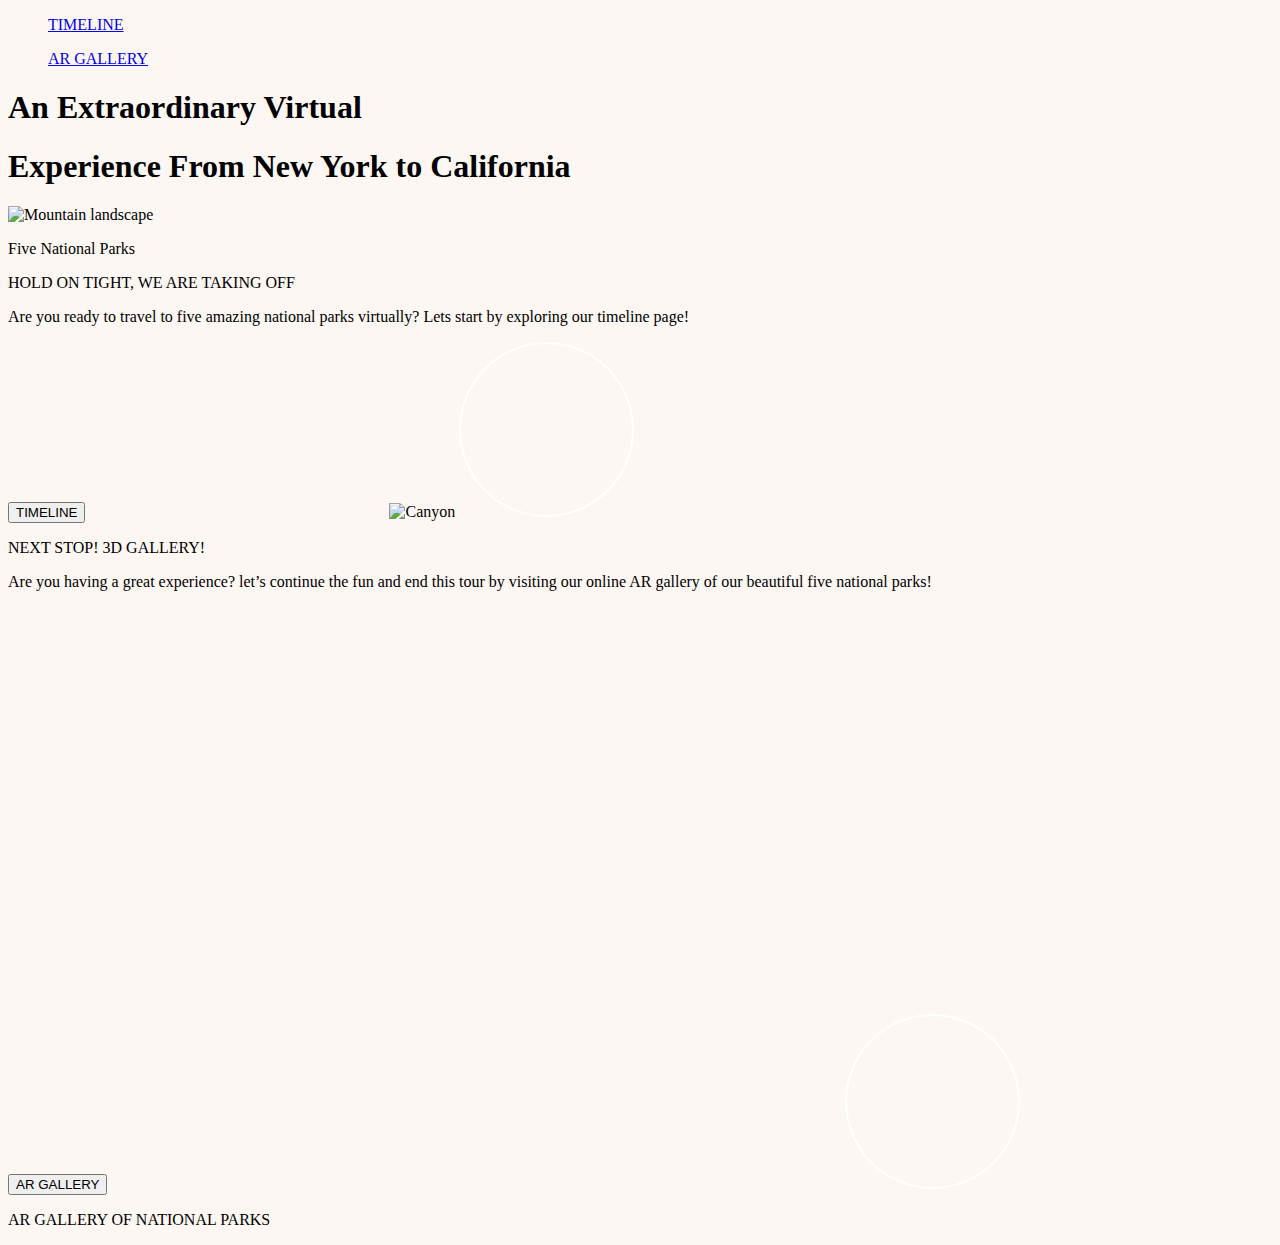
==== index.html @ 02a6b3fc "Add files via upload" ====
<!DOCTYPE html>
<html lang="en" dir="ltr">
  <head>
    <link rel="stylesheet" href="css/main.css">
    <link rel="stylesheet" type="text/css" href="//fonts.googleapis.com/css?family=Cabin" />
    <meta charset="utf-8">
    <title>Home</title>
  </head>
  <body style= "background-color: #fdf7f4">
    <nav class="banner">
      <ul><a href="timeline.html">TIMELINE</a></ul>
      <ul> <a href="ARgallery.html">AR GALLERY</a></ul>
      </nav>
  <h1 id="HeadingL1"class="text">An Extraordinary Virtual</h1>
  <h1 id="HeadingL2" class="text">Experience From New York to California</h1>
  <img id="Yellowstone" src="imgs\Mountain_Home.png" alt="Mountain landscape">

  <p id="fiveParks"class="text">Five National Parks</p>

  <p id="timeline_head"class="text">HOLD ON TIGHT, WE ARE TAKING OFF</p>
  <p id="timeline_des" class="text">Are you ready to travel to five amazing national parks virtually? Lets start by exploring our timeline page!</p>
<button type="button" id="timeline_button" class="text">TIMELINE</button>
<svg id="timeline_rect">
  <rect x="798" y="1980" width="714" height="582"
</svg>

<img id="canyon_home" src="imgs/Grand_Canyon.png" alt="Canyon">

<svg id="timeline_ell" width="175" height="175" viewBox="0 0 175 175" fill="none" xmlns="http://www.w3.org/2000/svg">
<circle cx="87.5" cy="87.5" r="86.5" stroke="white" stroke-width="2"/>
</svg>




  <p id="gallery_head" class="text">NEXT STOP! 3D GALLERY!</p>
  <p id="gallery_des" class="text">Are you having a great experience? let’s continue the fun and end this tour by visiting our online AR gallery of our beautiful five national parks!</p>
  <button type="button" id="gallery_button" class="text">AR GALLERY</button>
  <svg id="gallery_rect" width="714" height="582">
    <rect x="714" y="2732" width="714" height="582"
  </svg>
  <img id="river" src="imgs/river.png" alt="">
  <img id="Rush" src="imgs/MtRush.png" alt="">
  <img id="canyon" src="imgs/canyon.png" alt="">
  <img id="mountain" src="imgs/mountain.png" alt="">

  <!-- <svg id="parks_banner" width="430" height="124" viewBox="0 0 430 124" fill="none" xmlns="http://www.w3.org/2000/svg">
<path d="M0 0H430L403.673 61.5603L430 124H0L22.3776 61.5603L0 0Z" fill="white" fill-opacity="0.9"/>
</svg> -->
<img id="parks_banner" src="imgs/Rectangle.png" alt="">
<svg id="gallery_ell" width="175" height="175" viewBox="0 0 175 175" fill="none" xmlns="http://www.w3.org/2000/svg">
<circle r="86.5" transform="matrix(-1 0 0 1 87.5 87.5)" stroke="white" stroke-width="2"/>
</svg>


<p id="gallery_banner" class="text">AR GALLERY OF NATIONAL PARKS</p>

  </body>
</html>
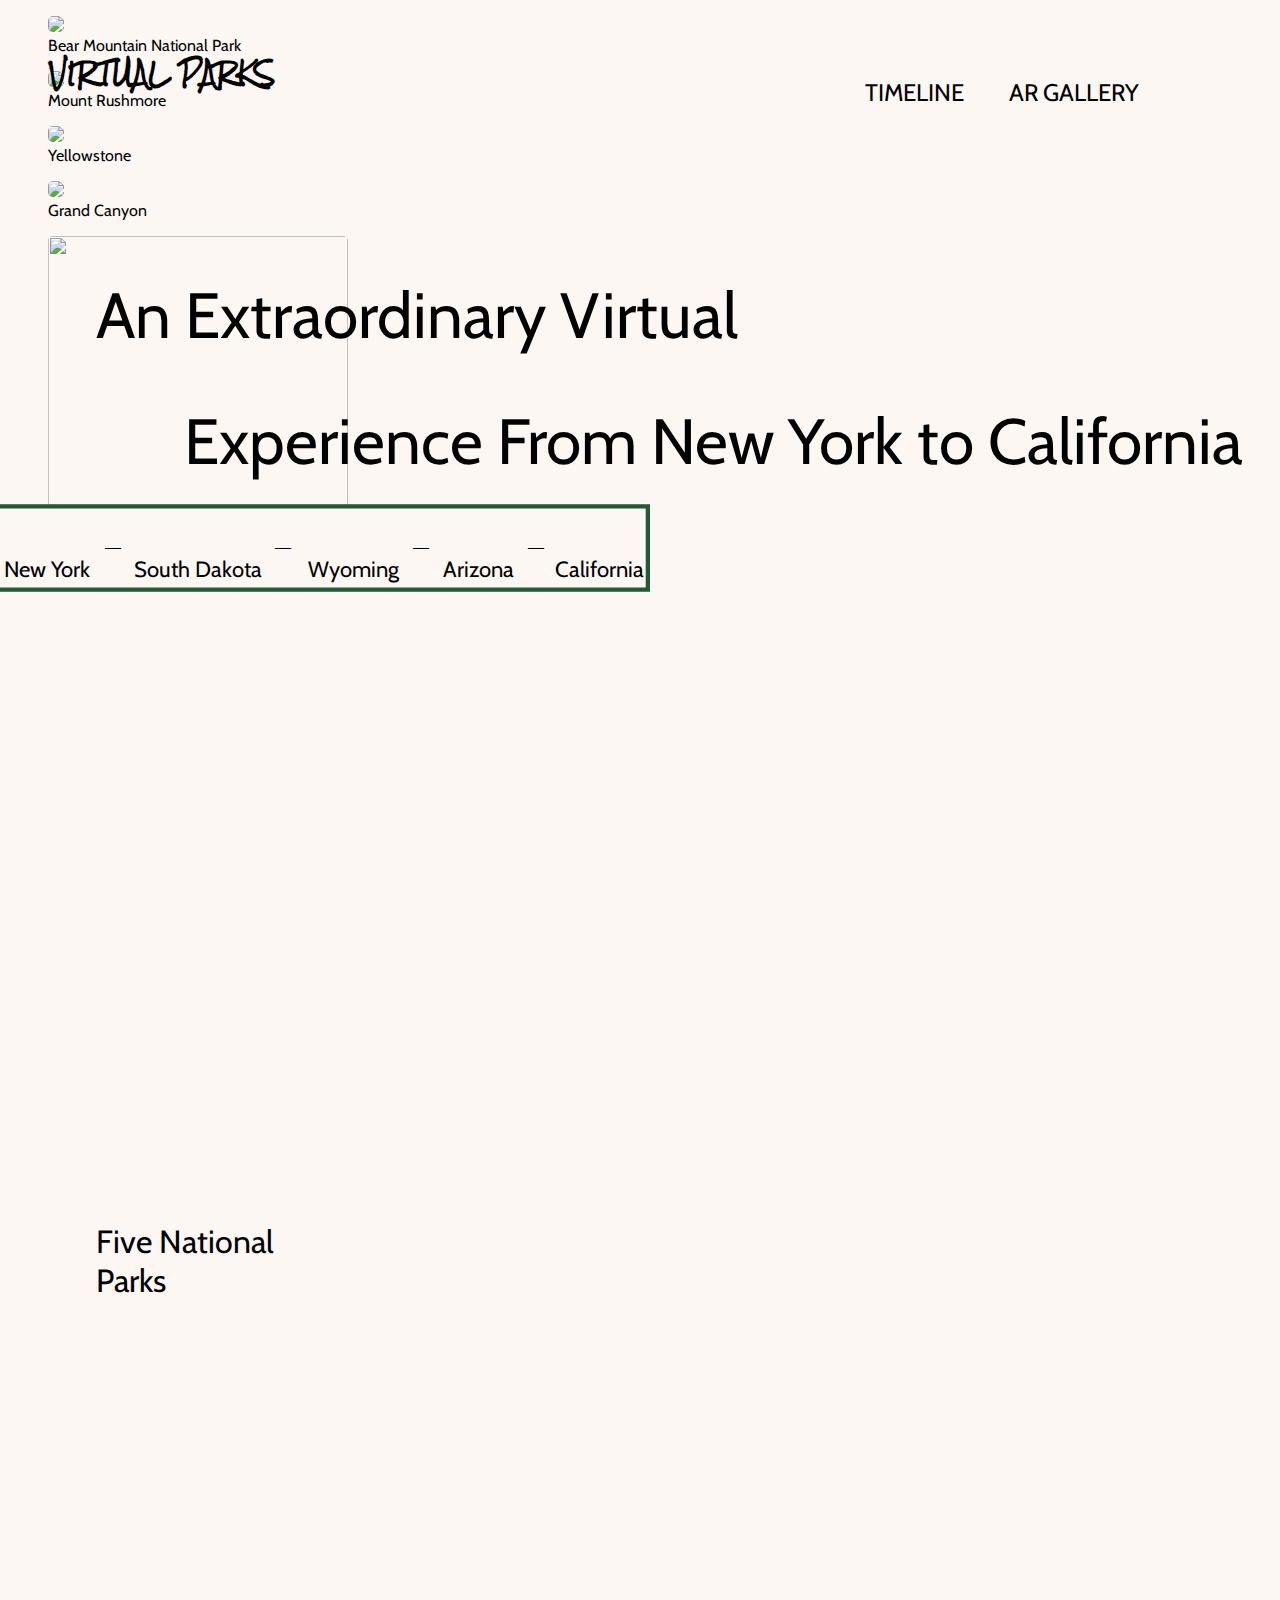
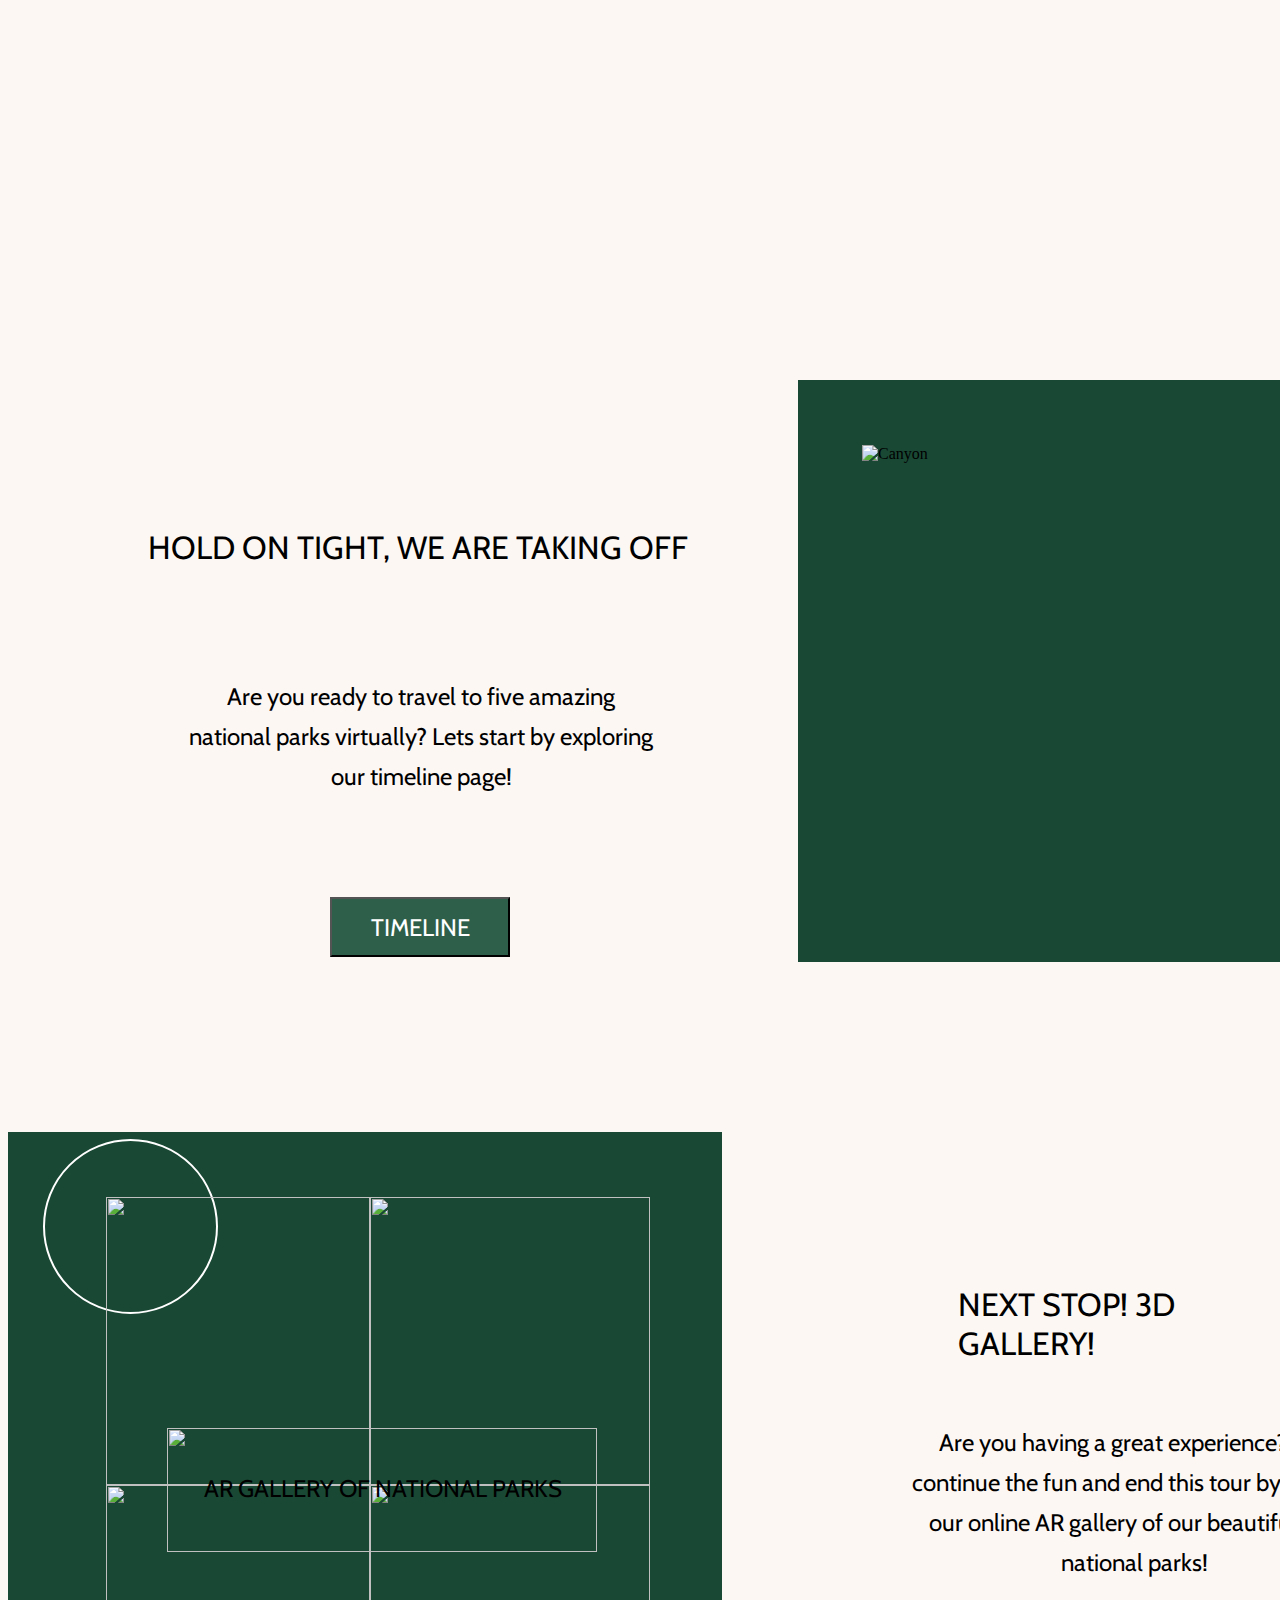
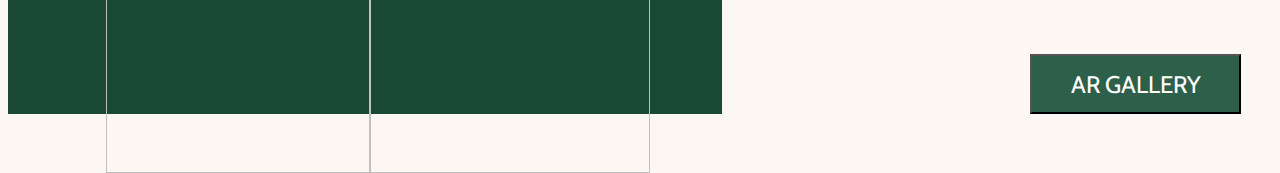
==== commit 144c6ff8: "Update index.html" ====
--- a/index.html
+++ b/index.html
@@ -3,9 +3,11 @@
   <head>
     <link rel="stylesheet" href="css/main.css">
     <link rel="stylesheet" type="text/css" href="//fonts.googleapis.com/css?family=Cabin" />
+  <link rel="stylesheet" type="text/css" href="//fonts.googleapis.com/css?family=Rock+Salt" />
     <meta charset="utf-8">
     <title>Home</title>
   </head>
+
   <body style= "background-color: #fdf7f4">
     <nav class="banner">
       <ul><a href="timeline.html">TIMELINE</a></ul>
@@ -13,13 +15,33 @@
       </nav>
   <h1 id="HeadingL1"class="text">An Extraordinary Virtual</h1>
   <h1 id="HeadingL2" class="text">Experience From New York to California</h1>
-  <img id="Yellowstone" src="imgs\Mountain_Home.png" alt="Mountain landscape">
+  <img id="Yellowstone" src="imgs\Grand_Teton.jpg" alt="Mountain landscape">
 
-  <p id="fiveParks"class="text">Five National Parks</p>
+  <!-- <a id="logo" href="index.html" ><img src="imgs/logo.png" style="width:250px; height:40px;position:absolute;left:49px;top:40px;"></a> -->
+
+  <a id="logo" href="index.html">VIRTUAL PARKS</a>
+
+
+  <svg id="location_rect" width="804" height="102" viewBox="0 0 804 102" fill="none" xmlns="http://www.w3.org/2000/svg">
+  <rect x="-2.5" y="2.5" width="804" height="97" fill="#FDF7F4" stroke="#235937" stroke-width="5"/>
+  </svg>
+
+  <p id="NY">New York</p>
+  <p id="dash1">&mdash;</p>
+  <p id="SD">South Dakota</p>
+  <p id="dash2">&mdash;</p>
+  <p id="WY">Wyoming</p>
+  <p id="dash3">&mdash;</p>
+  <p id="AZ">Arizona</p>
+  <p id="dash4">&mdash;</p>
+  <p id="CA">California</p>
+
+
+  <p id="fiveParks"class="text"></p>
 
   <p id="timeline_head"class="text">HOLD ON TIGHT, WE ARE TAKING OFF</p>
   <p id="timeline_des" class="text">Are you ready to travel to five amazing national parks virtually? Lets start by exploring our timeline page!</p>
-<button type="button" id="timeline_button" class="text">TIMELINE</button>
+<button onclick="window.location.href='https://spaolini.github.io/VirtualTour/timeline.html';" type="button" id="timeline_button" class="text">TIMELINE</button>
 <svg id="timeline_rect">
   <rect x="798" y="1980" width="714" height="582"
 </svg>
@@ -30,23 +52,21 @@
 <circle cx="87.5" cy="87.5" r="86.5" stroke="white" stroke-width="2"/>
 </svg>
 
-
+<p id="Slideshow_title">Five National Parks</p>
 
 
   <p id="gallery_head" class="text">NEXT STOP! 3D GALLERY!</p>
   <p id="gallery_des" class="text">Are you having a great experience? let’s continue the fun and end this tour by visiting our online AR gallery of our beautiful five national parks!</p>
-  <button type="button" id="gallery_button" class="text">AR GALLERY</button>
+  <button onclick="window.location.href='https://spaolini.github.io/VirtualTour/ARgallery.html';" type="button" id="gallery_button" class="text">AR GALLERY</button>
   <svg id="gallery_rect" width="714" height="582">
-    <rect x="714" y="2732" width="714" height="582"
+    <rect x="714" y="2732" width="714" height="582">
   </svg>
   <img id="river" src="imgs/river.png" alt="">
   <img id="Rush" src="imgs/MtRush.png" alt="">
   <img id="canyon" src="imgs/canyon.png" alt="">
   <img id="mountain" src="imgs/mountain.png" alt="">
 
-  <!-- <svg id="parks_banner" width="430" height="124" viewBox="0 0 430 124" fill="none" xmlns="http://www.w3.org/2000/svg">
-<path d="M0 0H430L403.673 61.5603L430 124H0L22.3776 61.5603L0 0Z" fill="white" fill-opacity="0.9"/>
-</svg> -->
+
 <img id="parks_banner" src="imgs/Rectangle.png" alt="">
 <svg id="gallery_ell" width="175" height="175" viewBox="0 0 175 175" fill="none" xmlns="http://www.w3.org/2000/svg">
 <circle r="86.5" transform="matrix(-1 0 0 1 87.5 87.5)" stroke="white" stroke-width="2"/>
@@ -55,5 +75,32 @@
 
 <p id="gallery_banner" class="text">AR GALLERY OF NATIONAL PARKS</p>
 
-  </body>
+<figure id="river_gallery">
+  <img src="imgs/river.png" style="width:300; height:300px;border-radius:5px;">
+  <figcaption class="text">Bear Mountain National Park</figcaption>
+</figure>
+
+<figure id="rush_gallery">
+  <img src="imgs/MtRush.png" style="width:300; height:300px;border-radius:5px;">
+  <figcaption class="text">Mount Rushmore</figcaption>
+</figure>
+
+<figure id="Mountain_gallery">
+  <img src="imgs/mountain.png" style="width:300; height:300px;border-radius:5px;">
+  <figcaption class="text">Yellowstone</figcaption>
+</figure>
+
+<figure id="Canyon_gallery">
+  <img src="imgs/Grand_Canyon.png" style="width:300; height:300px;border-radius:5px;">
+  <figcaption class="text">Grand Canyon</figcaption>
+</figure>
+
+<figure id="AI_gallery">
+  <img src="imgs/angel_island.jpg" style="width:300px; height:300px;border-radius:5px;">
+  <figcaption class="text">Angel Island</figcaption>
+</figure>
+
+
+
+</body>
 </html>
--- a/css/main.css
+++ b/css/main.css
@@ -0,0 +1,450 @@
+.banner{
+  font-family: Cabin;
+  font-size: 24px;
+  position: absolute;
+  top: 78px;
+  right: 96px;
+margin-right:45px;
+}
+ul{
+  display: inline;
+}
+a:link{
+  color:black;
+  text-decoration: none;
+}
+
+a:visited{
+  color:black;
+  text-decoration: none;
+}
+.text{
+  font-family: Cabin;
+}
+#HeadingL1{
+  position: absolute;
+width: 642px;
+height: 78px;
+left: 96px;
+top: 233px;
+  font-style: normal;
+font-weight: 400;
+font-size: 64px;
+line-height: 78px;
+}
+#HeadingL2{
+  position: absolute;
+width: 1061px;
+height: 78px;
+left: 184px;
+top: 359px;
+font-family: 'Cabin';
+font-style: normal;
+font-weight: 400;
+font-size: 64px;
+line-height: 78px;
+}
+#Yellowstone{
+  position: absolute;
+width: 100%;
+height: 630px;
+left: 0px;
+top: 548px;
+
+background: url(imgs/Mountain_Home.png);
+}
+#fiveParks{
+  position: absolute;
+width: 254px;
+height: 39px;
+left: 96px;
+top: 1154px;
+
+font-family: 'Cabin';
+font-style: normal;
+font-weight: 400;
+font-size: 32px;
+line-height: 39px;
+}
+#timeline_head{
+  position: absolute;
+width: 545px;
+height: 39px;
+left: 148px;
+top: 2096px;
+
+font-family: 'Cabin';
+font-style: normal;
+font-weight: 400;
+font-size: 32px;
+line-height: 39px;
+}
+#timeline_des{
+  position: absolute;
+width: 474px;
+height: 120px;
+left: 184px;
+top: 2253px;
+font-family: 'Cabin';
+font-style: normal;
+font-weight: 400;
+font-size: 24px;
+line-height: 40px;
+
+text-align: center;
+}
+#gallery_head{
+  position: absolute;
+width: 360px;
+height: 39px;
+left: 958px;
+top: 2853px;
+
+font-family: 'Cabin';
+font-style: normal;
+font-weight: 400;
+font-size: 32px;
+line-height: 39px;
+}
+#gallery_des{
+  position: absolute;
+width: 474px;
+height: 160px;
+left: 897px;
+top: 2999px;
+
+font-family: 'Cabin';
+font-style: normal;
+font-weight: 400;
+font-size: 24px;
+line-height: 40px;
+text-align: center;
+}
+#timeline_button{
+  position: absolute;
+width: 180px;
+height: 60px;
+left: 330px;
+top: 2497px;
+font-size: 24px;
+background-color: #2E5F4A;
+color:white;
+}
+#gallery_button{
+  position: absolute;
+width: 211px;
+height: 60px;
+left: 1030px;
+top: 3254px;
+font-size: 24px;
+background-color: #2E5F4A;
+color:white;
+}
+#timeline_rect{
+  position: absolute;
+width: 714px;
+height: 582px;
+left: 798px;
+top: 1980px;
+background: #194834;
+}
+#gallery_rect{
+  position: absolute;
+  width: 714px;
+  height: 582px;
+  top: 2732px;
+  background: #194834;
+transform: matrix(-1, 0, 0, 1, 0, 0);
+}
+#timeline_ell{
+  position: absolute;
+  width: 175px;
+  height: 175px;
+  left: 1309px;
+  top: 1983px;
+z-index:1;
+}
+#canyon_home{
+  position: absolute;
+width: 544px;
+height: 576px;
+left: 862px;
+top: 2045px;
+z-index: 2;
+}
+#gallery_home{
+  position: absolute;
+width: 500px;
+height: 550px;
+left: 106px;
+top: 2797px;
+}
+#river{
+  position: absolute;
+width: 264px;
+height: 288px;
+left: 106px;
+top: 2797px;
+z-index: 2;
+}
+#Rush{
+  position: absolute;
+width: 280px;
+height: 288px;
+left: 370px;
+top: 2797px;
+}
+#mountain{
+  position: absolute;
+width: 264px;
+height: 288px;
+left: 106px;
+top: 3085px;
+}
+#canyon{
+  position: absolute;
+width: 280px;
+height: 288px;
+left: 370px;
+top: 3085px;
+}
+#parks_banner{
+  position: absolute;
+width: 430px;
+height: 124px;
+left: 167px;
+top: 3028px;
+z-index: 2;
+
+}
+#gallery_banner{
+  position: absolute;
+width: 359px;
+height: 40px;
+left: 203px;
+top: 3045px;
+z-index: 2;
+font-family: 'Cabin';
+font-style: normal;
+font-weight: 400;
+font-size: 24px;
+line-height: 40px;
+/* identical to box height, or 167% */
+
+text-align: center;
+
+}
+#gallery_ell{
+position: absolute;
+width: 175px;
+height: 175px;
+left: 43px;
+top: 2739px;
+z-index: 1;
+box-sizing: border-box;
+transform: matrix(-1, 0, 0, 1, 0, 0);
+}
+#location_rect{
+  position: absolute;
+width: 690px;
+left: -40px;/* FIXME:  */
+height: 92px;
+top: 502px;
+
+}
+#location_name{
+  position: absolute;
+width: 95px;
+height: 29px;
+left: 21px;
+top: 525px;
+
+font-family: 'Cabin';
+font-style: normal;
+/* font-weight: 400; */
+font-size: 24px;
+/* line-height: 29px; */
+}
+#logo{
+  font-family: Rock Salt;
+  font-weight: bolder;
+  font-size: 24px;
+  position:absolute;
+  left:49px;
+  top:45px;
+}
+#NY{
+  position: absolute;
+width: 95px;
+height: 29px;
+left: 4px;
+top: 533px;
+
+font-family: 'Cabin';
+font-style: normal;
+font-weight: 400;
+font-size: 22px;
+line-height: 29px;
+
+}
+#SD{
+  position: absolute;
+  width: 139px;
+  height: 29px;
+  left: 134px;
+  top: 533px;
+
+  font-family: 'Cabin';
+  font-style: normal;
+  font-weight: 400;
+  font-size: 22px;
+  line-height: 29px;
+
+}
+#WY{
+  position: absolute;
+  width: 100px;
+  height: 29px;
+  left: 308px;
+  top: 533px;
+
+  font-family: 'Cabin';
+  font-style: normal;
+  font-weight: 400;
+  font-size: 22px;
+  line-height: 29px;
+
+}
+#AZ{
+  position: absolute;
+  width: 77px;
+  height: 29px;
+  left: 443px;
+  top: 533px;
+
+  font-family: 'Cabin';
+  font-style: normal;
+  font-weight: 400;
+  font-size: 22px;
+  line-height: 29px;
+}
+#CA{
+  position: absolute;
+  width: 96px;
+  height: 29px;
+  left: 555px;
+  top: 533px;
+
+  font-family: 'Cabin';
+  font-style: normal;
+  font-weight: 400;
+  font-size: 22px;
+  line-height: 29px;
+}
+#dash1{
+  position: absolute;
+width: 25px;
+height: 0px;
+left: 105px;
+top: 522px;
+}
+#dash2{
+  position: absolute;
+width: 25px;
+height: 0px;
+left: 275px;
+top: 522px;
+}
+#dash3{
+  position: absolute;
+width: 25px;
+height: 0px;
+left: 413px;
+top: 522px;
+}
+#dash4{
+  position: absolute;
+width: 25px;
+height: 0px;
+left: 528px;
+top: 522px;
+}
+#Slideshow_title{
+  position: absolute;
+width: 254px;
+height: 39px;
+left: 96px;
+top: 1190px;
+
+font-family: 'Cabin';
+font-style: normal;
+font-weight: 400;
+font-size: 32px;
+line-height: 39px;
+}
+#gallery_title{
+  position: absolute;
+width: 141px;
+height: 39px;
+left: 700px;
+top: 237px;
+
+font-family: 'Cabin';
+font-style: normal;
+font-weight: 400;
+font-size: 32px;
+line-height: 39px;
+}
+#gallery_page_rect{
+  position: absolute;
+width: 1129px;
+height: 578px;
+left: 220px;
+top: 387px;
+color: rgba(0,0,0,0.25);
+filter: drop-shadow(10px 10px 8px);
+}
+#gallery_p1{
+  position: absolute;
+width: 416px;
+height: 29px;
+left: 267px;
+top: 509px;
+
+font-family: 'Cabin';
+font-style: normal;
+font-weight: 400;
+font-size: 24px;
+line-height: 29px;
+}
+#gallery_p2{
+  position: absolute;
+width: 520px;
+height: 120px;
+left: 236px;
+top: 633px;
+
+font-family: 'Cabin';
+font-style: normal;
+font-weight: 400;
+font-size: 20px;
+line-height: 24px;
+text-align: center;
+}
+#artsteps{
+  position: absolute;
+width: 565px;
+height: 578px;
+left: 756px;
+top: 387px;
+}
+#gallery_link{
+  position: absolute;
+width: 219px;
+height: 60px;
+left: 371px;
+top: 831px;
+font-size: 24px;
+background-color: #2E5F4A;
+color:white;
+}
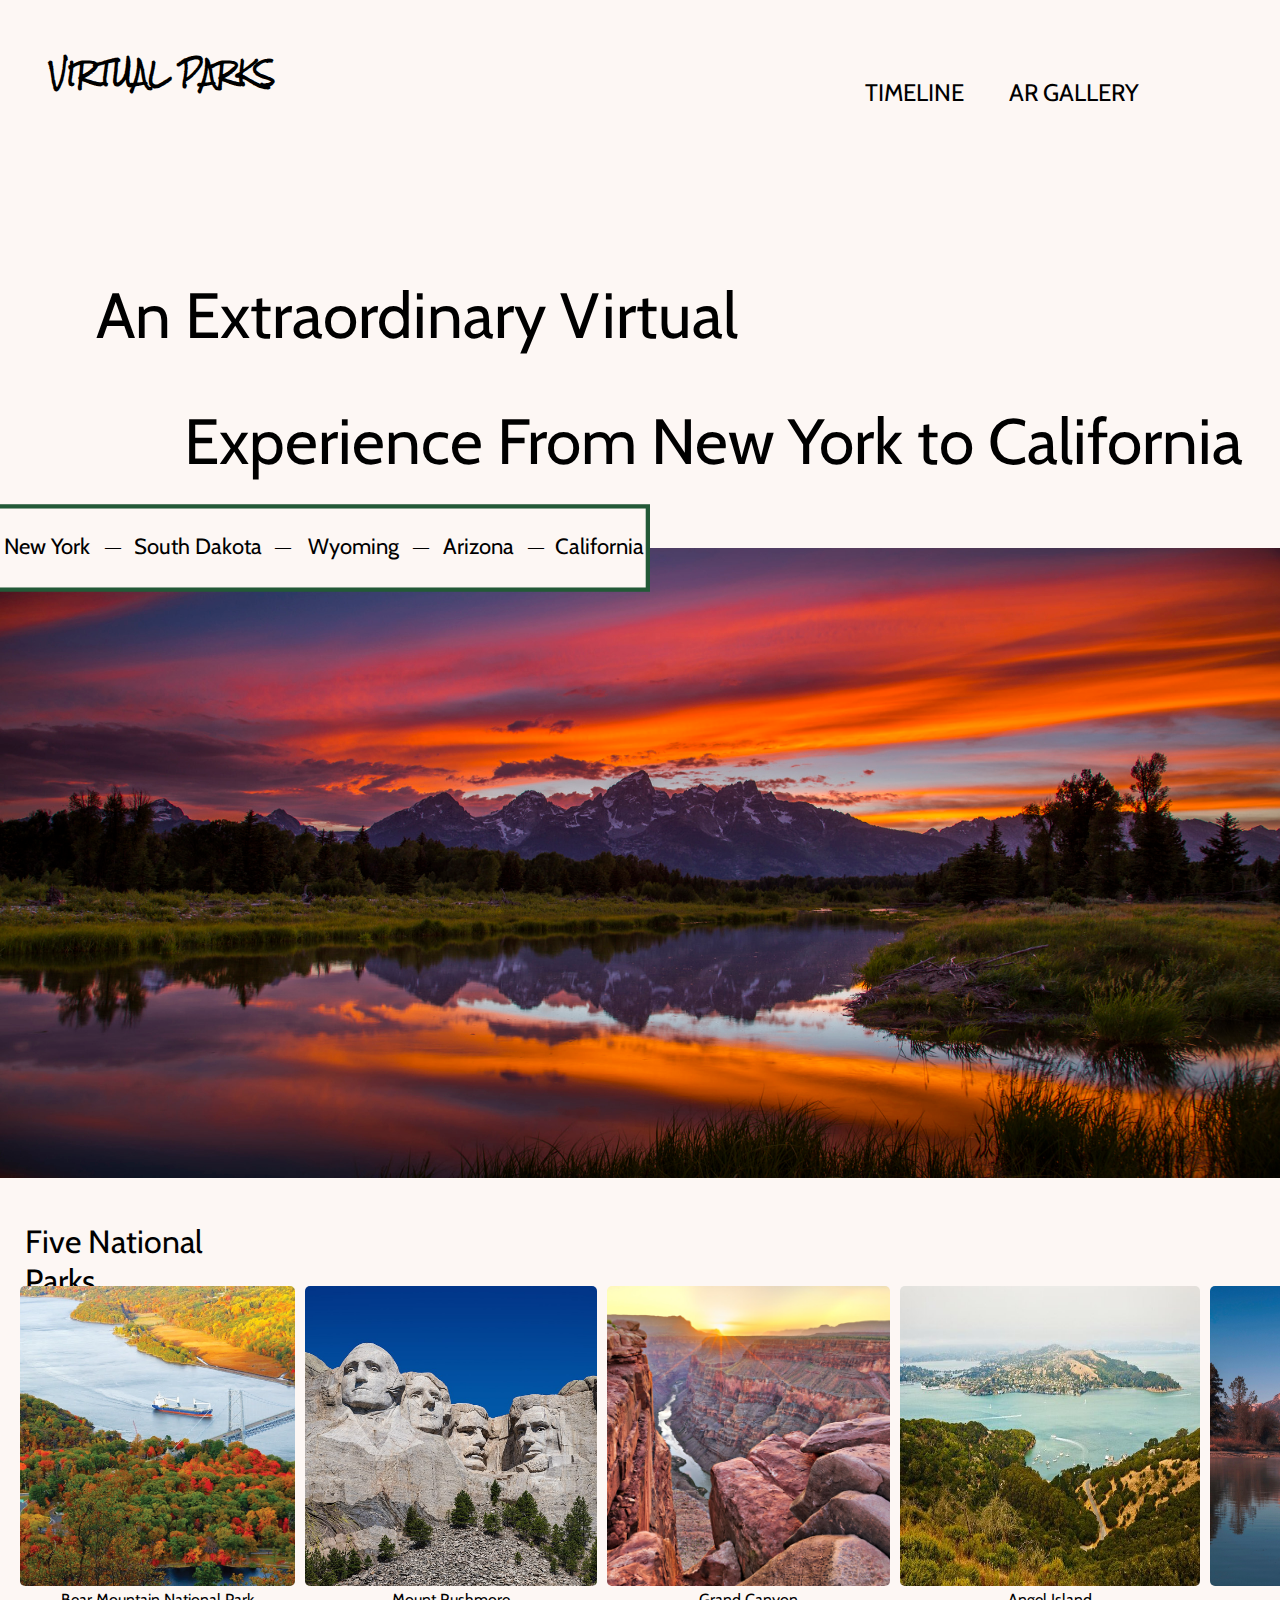
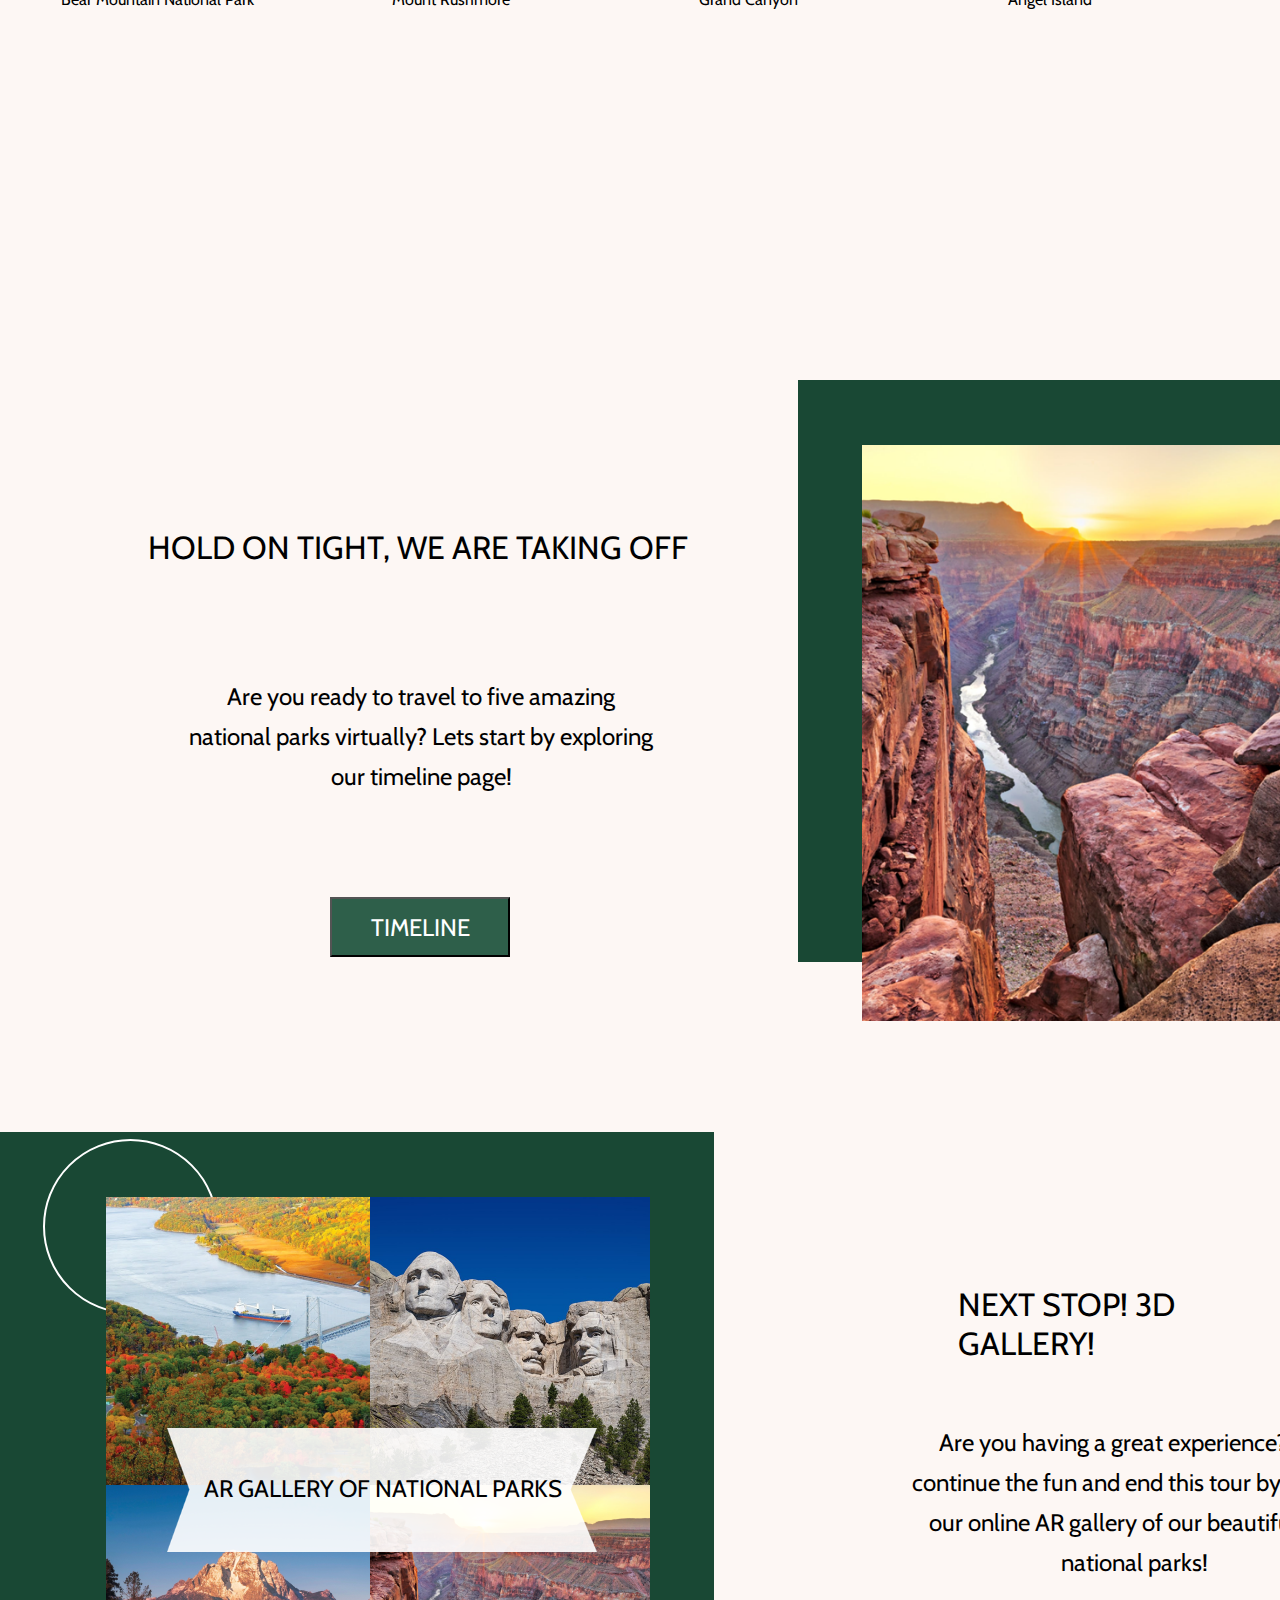
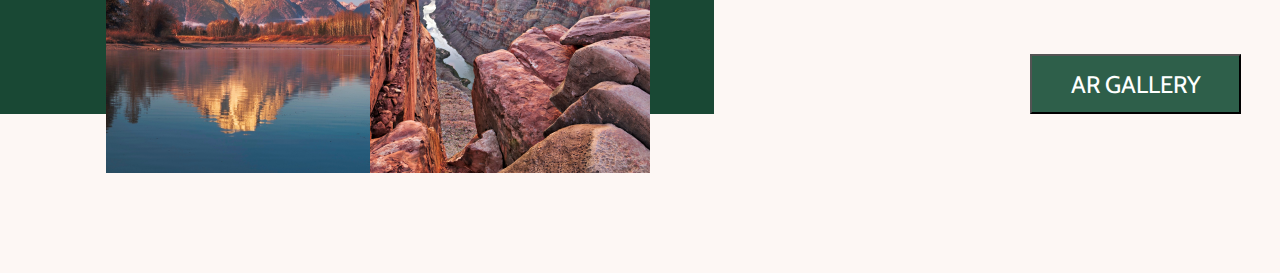
==== commit cc6e5155: "Update index.html" ====
--- a/index.html
+++ b/index.html
@@ -4,6 +4,7 @@
     <link rel="stylesheet" href="css/main.css">
     <link rel="stylesheet" type="text/css" href="//fonts.googleapis.com/css?family=Cabin" />
   <link rel="stylesheet" type="text/css" href="//fonts.googleapis.com/css?family=Rock+Salt" />
+  <link rel="icon" type="image/x-icon" href="imgs/favicon2.ico">
     <meta charset="utf-8">
     <title>Home</title>
   </head>
@@ -77,27 +78,27 @@
 
 <figure id="river_gallery">
   <img src="imgs/river.png" style="width:300; height:300px;border-radius:5px;">
-  <figcaption class="text">Bear Mountain National Park</figcaption>
+  <figcaption style="text-align:center;" class="text">Bear Mountain National Park</figcaption>
 </figure>
 
 <figure id="rush_gallery">
   <img src="imgs/MtRush.png" style="width:300; height:300px;border-radius:5px;">
-  <figcaption class="text">Mount Rushmore</figcaption>
+  <figcaption style="text-align:center;" class="text">Mount Rushmore</figcaption>
 </figure>
 
 <figure id="Mountain_gallery">
   <img src="imgs/mountain.png" style="width:300; height:300px;border-radius:5px;">
-  <figcaption class="text">Yellowstone</figcaption>
+  <figcaption style="text-align:center;" class="text">Yellowstone</figcaption>
 </figure>
 
 <figure id="Canyon_gallery">
   <img src="imgs/Grand_Canyon.png" style="width:300; height:300px;border-radius:5px;">
-  <figcaption class="text">Grand Canyon</figcaption>
+  <figcaption style="text-align:center;" class="text">Grand Canyon</figcaption>
 </figure>
 
 <figure id="AI_gallery">
   <img src="imgs/angel_island.jpg" style="width:300px; height:300px;border-radius:5px;">
-  <figcaption class="text">Angel Island</figcaption>
+  <figcaption style="text-align:center;" class="text">Angel Island</figcaption>
 </figure>
 
 
--- a/css/main.css
+++ b/css/main.css
@@ -155,6 +155,7 @@
   top: 2732px;
   background: #194834;
 transform: matrix(-1, 0, 0, 1, 0, 0);
+overflow-x: hidden;
 }
 #timeline_ell{
   position: absolute;
@@ -207,6 +208,7 @@
 height: 288px;
 left: 370px;
 top: 3085px;
+padding-bottom: 100px;
 }
 #parks_banner{
   position: absolute;
@@ -278,7 +280,7 @@
 width: 95px;
 height: 29px;
 left: 4px;
-top: 533px;
+top: 510px;
 
 font-family: 'Cabin';
 font-style: normal;
@@ -292,7 +294,7 @@
   width: 139px;
   height: 29px;
   left: 134px;
-  top: 533px;
+  top: 510px;
 
   font-family: 'Cabin';
   font-style: normal;
@@ -306,7 +308,7 @@
   width: 100px;
   height: 29px;
   left: 308px;
-  top: 533px;
+  top: 510px;
 
   font-family: 'Cabin';
   font-style: normal;
@@ -320,7 +322,7 @@
   width: 77px;
   height: 29px;
   left: 443px;
-  top: 533px;
+  top: 510px;
 
   font-family: 'Cabin';
   font-style: normal;
@@ -333,7 +335,7 @@
   width: 96px;
   height: 29px;
   left: 555px;
-  top: 533px;
+  top: 510px;
 
   font-family: 'Cabin';
   font-style: normal;
@@ -373,7 +375,7 @@
   position: absolute;
 width: 254px;
 height: 39px;
-left: 96px;
+left: 25px;
 top: 1190px;
 
 font-family: 'Cabin';
@@ -403,6 +405,7 @@
 top: 387px;
 color: rgba(0,0,0,0.25);
 filter: drop-shadow(10px 10px 8px);
+padding-bottom: 150px;
 }
 #gallery_p1{
   position: absolute;
@@ -448,3 +451,31 @@
 background-color: #2E5F4A;
 color:white;
 }
+html,body{
+  margin:0px;
+}
+#river_gallery{
+  position: absolute;
+  left:-20px;
+  top: 1270px;
+}
+#rush_gallery{
+  position: absolute;
+  left: 265px;
+  top:1270px;
+}
+#Mountain_gallery{
+  position: absolute;
+  left: 1170px;
+  top:1270px;
+}
+#Canyon_gallery{
+  position: absolute;
+  left:567px;
+  top: 1270px;
+}
+#AI_gallery{
+  position: absolute;
+  left: 860px;
+  top: 1270px;
+}
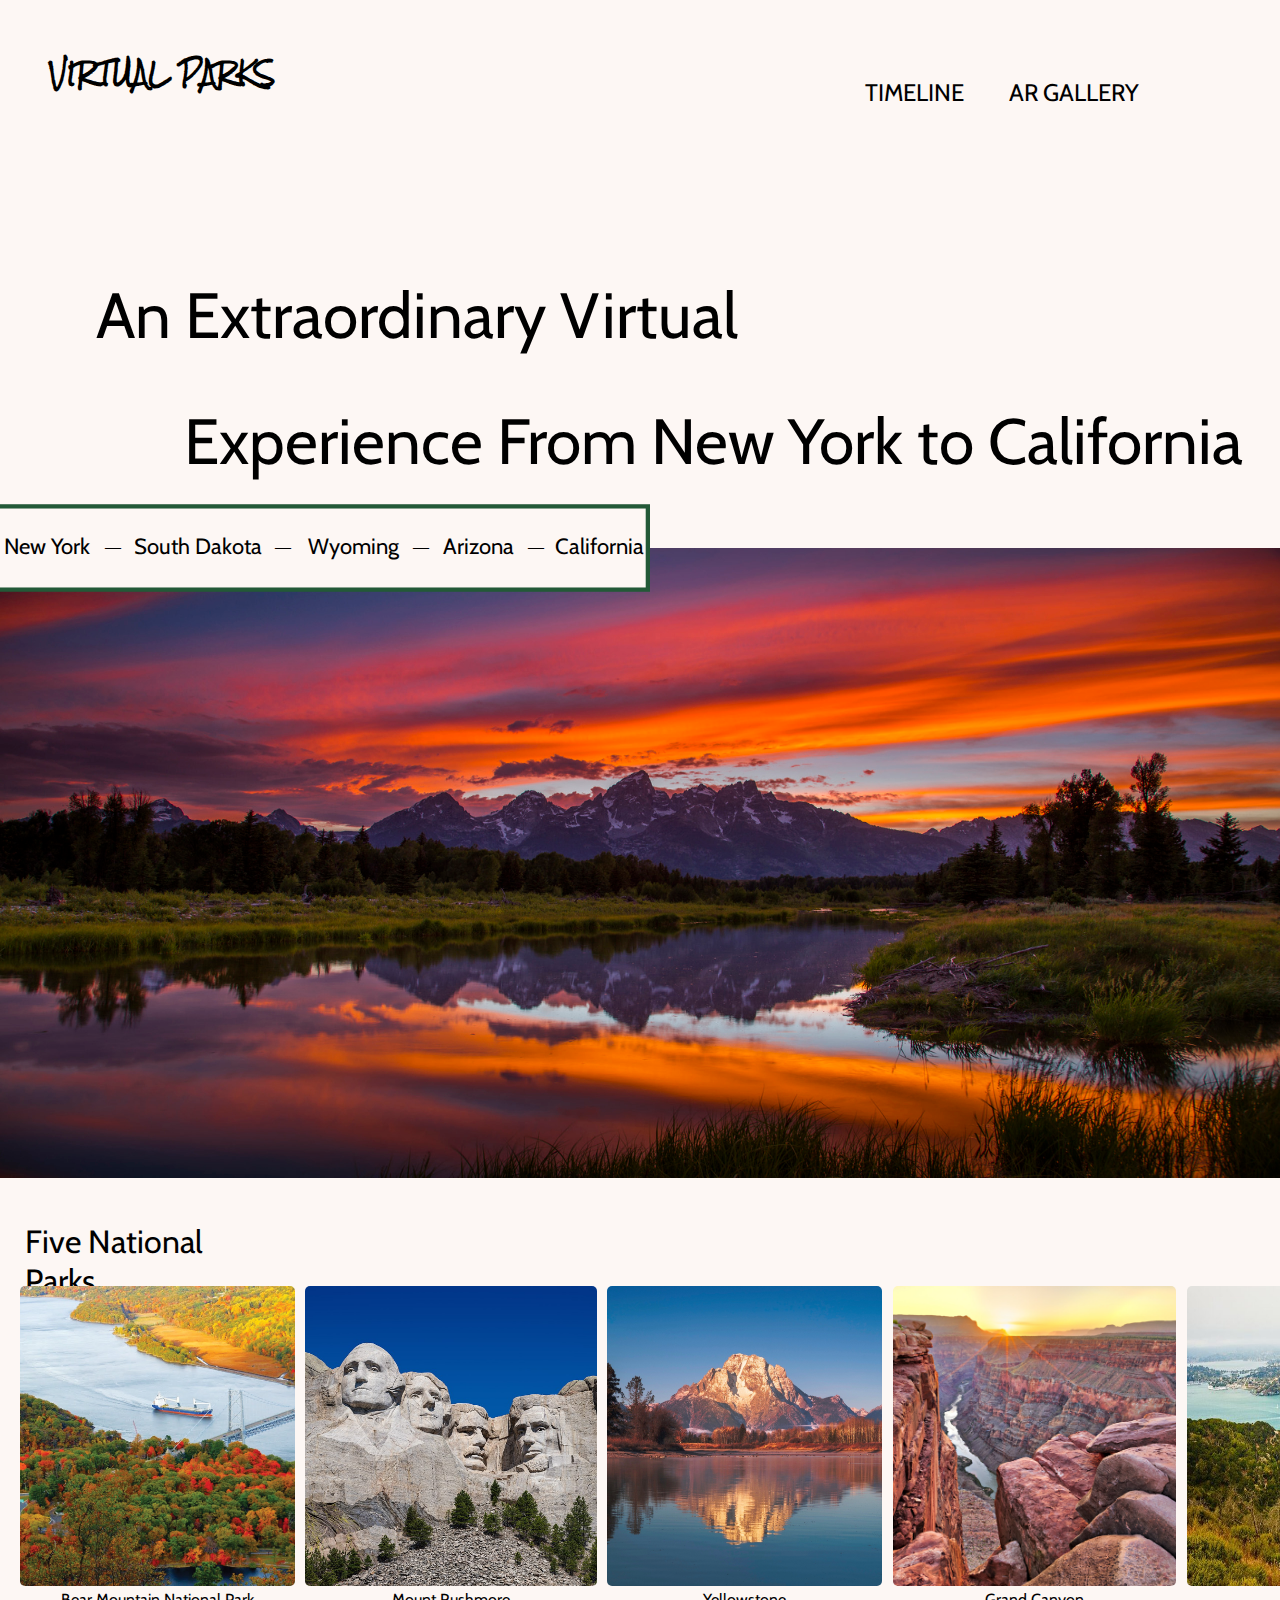
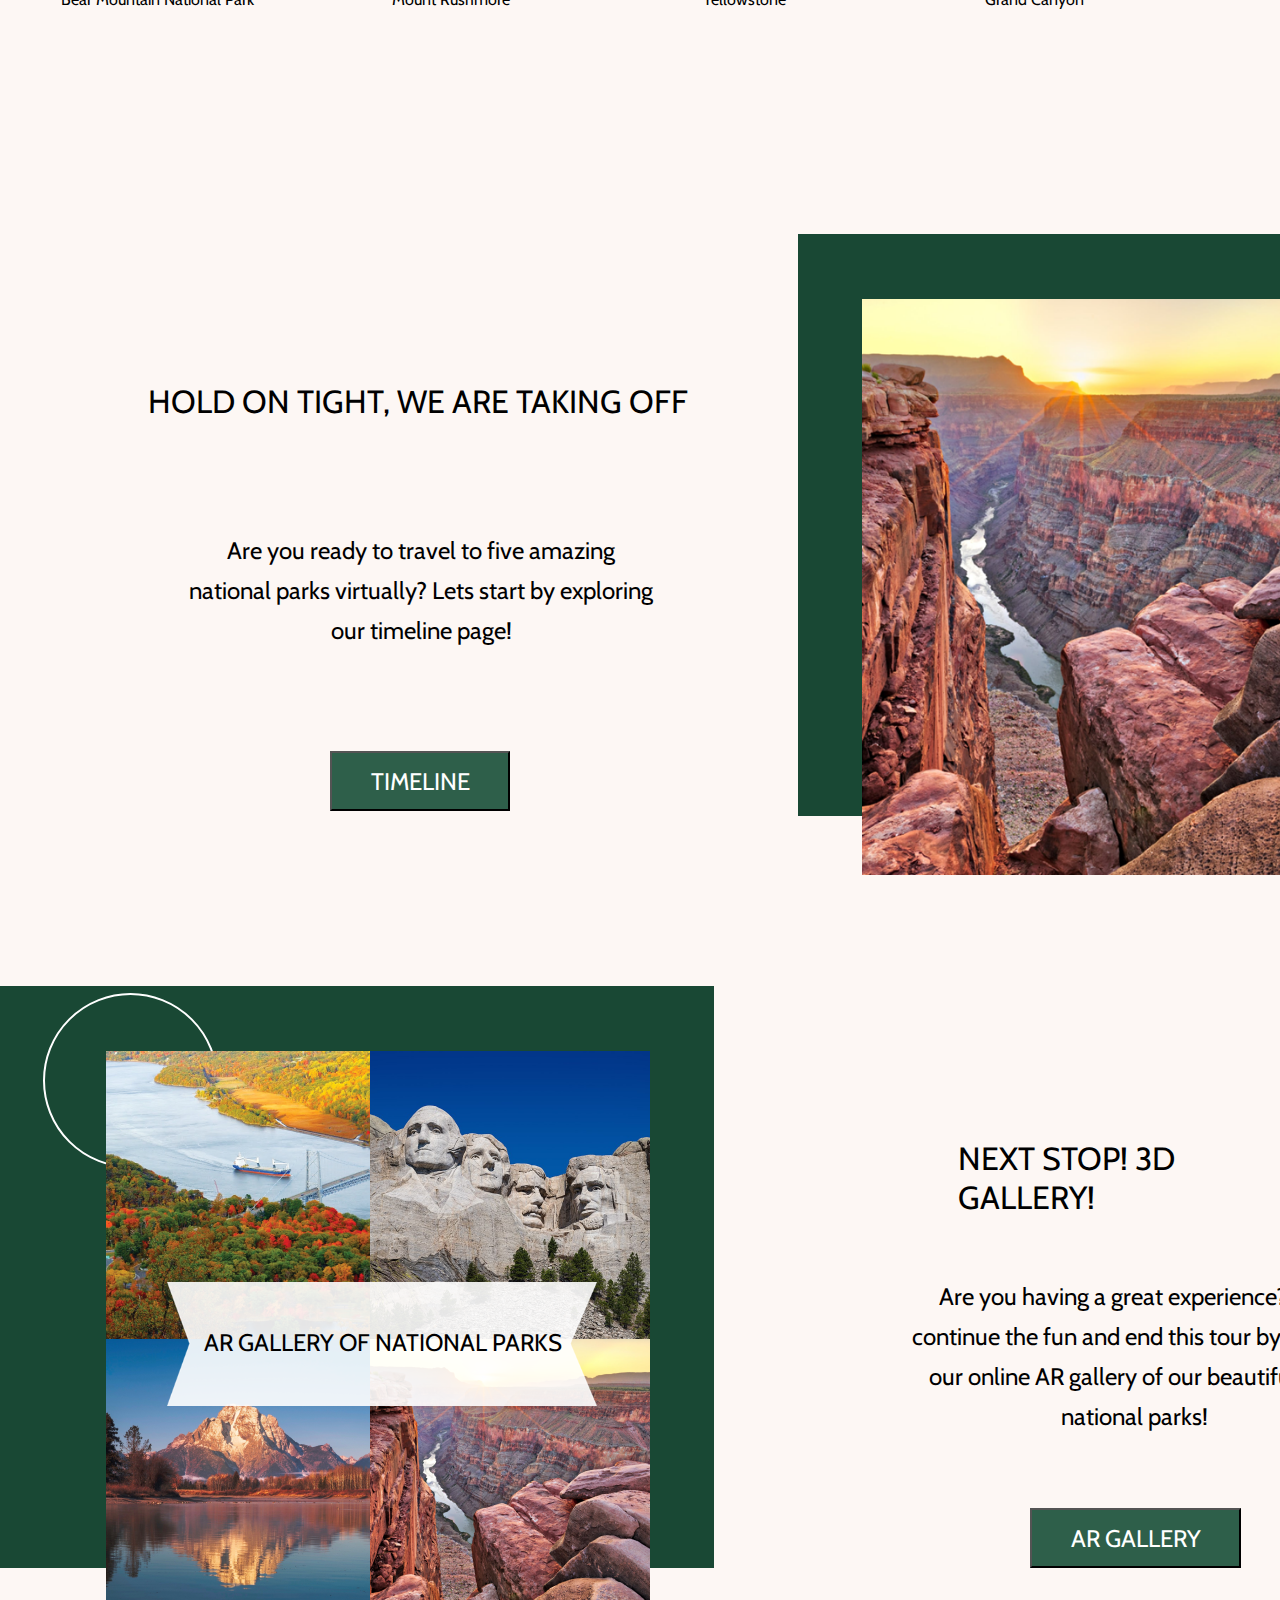
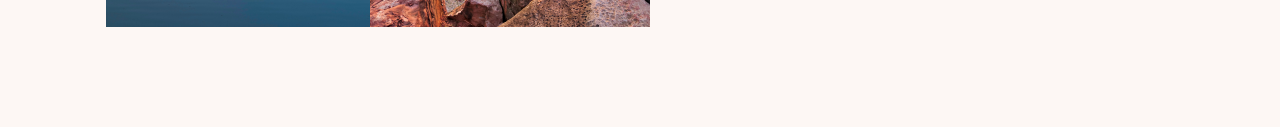
==== commit 0b378c3c: "Update index.html" ====
--- a/index.html
+++ b/index.html
@@ -42,7 +42,7 @@
 
   <p id="timeline_head"class="text">HOLD ON TIGHT, WE ARE TAKING OFF</p>
   <p id="timeline_des" class="text">Are you ready to travel to five amazing national parks virtually? Lets start by exploring our timeline page!</p>
-<button onclick="window.location.href='https://spaolini.github.io/VirtualTour/timeline.html';" type="button" id="timeline_button" class="text">TIMELINE</button>
+<button onclick="window.location.href='https://spaolini.github.io/VirtualParks/timeline.html" type="button" id="timeline_button" class="text">TIMELINE</button>
 <svg id="timeline_rect">
   <rect x="798" y="1980" width="714" height="582"
 </svg>
@@ -58,7 +58,7 @@
 
   <p id="gallery_head" class="text">NEXT STOP! 3D GALLERY!</p>
   <p id="gallery_des" class="text">Are you having a great experience? let’s continue the fun and end this tour by visiting our online AR gallery of our beautiful five national parks!</p>
-  <button onclick="window.location.href='https://spaolini.github.io/VirtualTour/ARgallery.html';" type="button" id="gallery_button" class="text">AR GALLERY</button>
+  <button onclick="window.location.href='https://spaolini.github.io/VirtualParks/ARgallery.html'" type="button" id="gallery_button" class="text">AR GALLERY</button>
   <svg id="gallery_rect" width="714" height="582">
     <rect x="714" y="2732" width="714" height="582">
   </svg>
--- a/css/main.css
+++ b/css/main.css
@@ -71,7 +71,7 @@
 width: 545px;
 height: 39px;
 left: 148px;
-top: 2096px;
+top: 1950px;
 
 font-family: 'Cabin';
 font-style: normal;
@@ -84,7 +84,7 @@
 width: 474px;
 height: 120px;
 left: 184px;
-top: 2253px;
+top: 2107px;
 font-family: 'Cabin';
 font-style: normal;
 font-weight: 400;
@@ -98,7 +98,7 @@
 width: 360px;
 height: 39px;
 left: 958px;
-top: 2853px;
+top: 2707px;
 
 font-family: 'Cabin';
 font-style: normal;
@@ -111,7 +111,7 @@
 width: 474px;
 height: 160px;
 left: 897px;
-top: 2999px;
+top: 2853px;
 
 font-family: 'Cabin';
 font-style: normal;
@@ -125,7 +125,7 @@
 width: 180px;
 height: 60px;
 left: 330px;
-top: 2497px;
+top: 2351px;
 font-size: 24px;
 background-color: #2E5F4A;
 color:white;
@@ -135,7 +135,7 @@
 width: 211px;
 height: 60px;
 left: 1030px;
-top: 3254px;
+top: 3108px;
 font-size: 24px;
 background-color: #2E5F4A;
 color:white;
@@ -145,14 +145,14 @@
 width: 714px;
 height: 582px;
 left: 798px;
-top: 1980px;
+top: 1834px;
 background: #194834;
 }
 #gallery_rect{
   position: absolute;
   width: 714px;
   height: 582px;
-  top: 2732px;
+  top: 2586px;
   background: #194834;
 transform: matrix(-1, 0, 0, 1, 0, 0);
 overflow-x: hidden;
@@ -162,7 +162,7 @@
   width: 175px;
   height: 175px;
   left: 1309px;
-  top: 1983px;
+  top: 1837px;
 z-index:1;
 }
 #canyon_home{
@@ -170,7 +170,7 @@
 width: 544px;
 height: 576px;
 left: 862px;
-top: 2045px;
+top:1899px;
 z-index: 2;
 }
 #gallery_home{
@@ -178,14 +178,14 @@
 width: 500px;
 height: 550px;
 left: 106px;
-top: 2797px;
+top: 2651px;
 }
 #river{
   position: absolute;
 width: 264px;
 height: 288px;
 left: 106px;
-top: 2797px;
+top: 2651px;
 z-index: 2;
 }
 #Rush{
@@ -193,21 +193,21 @@
 width: 280px;
 height: 288px;
 left: 370px;
-top: 2797px;
+top: 2651px;
 }
 #mountain{
   position: absolute;
 width: 264px;
 height: 288px;
 left: 106px;
-top: 3085px;
+top: 2939px;
 }
 #canyon{
   position: absolute;
 width: 280px;
 height: 288px;
 left: 370px;
-top: 3085px;
+top: 2939px;
 padding-bottom: 100px;
 }
 #parks_banner{
@@ -215,7 +215,7 @@
 width: 430px;
 height: 124px;
 left: 167px;
-top: 3028px;
+top: 2882px;
 z-index: 2;
 
 }
@@ -224,7 +224,7 @@
 width: 359px;
 height: 40px;
 left: 203px;
-top: 3045px;
+top: 2899px;
 z-index: 2;
 font-family: 'Cabin';
 font-style: normal;
@@ -241,7 +241,7 @@
 width: 175px;
 height: 175px;
 left: 43px;
-top: 2739px;
+top: 2593px;
 z-index: 1;
 box-sizing: border-box;
 transform: matrix(-1, 0, 0, 1, 0, 0);
@@ -466,16 +466,18 @@
 }
 #Mountain_gallery{
   position: absolute;
-  left: 1170px;
-  top:1270px;
-}
-#Canyon_gallery{
-  position: absolute;
   left:567px;
   top: 1270px;
+
+}
+#Canyon_gallery{
+  position: absolute;
+  left: 853px;
+  top: 1270px;
+
 }
 #AI_gallery{
   position: absolute;
-  left: 860px;
-  top: 1270px;
-}
+  left: 1147px;
+  top:1270px;
+}
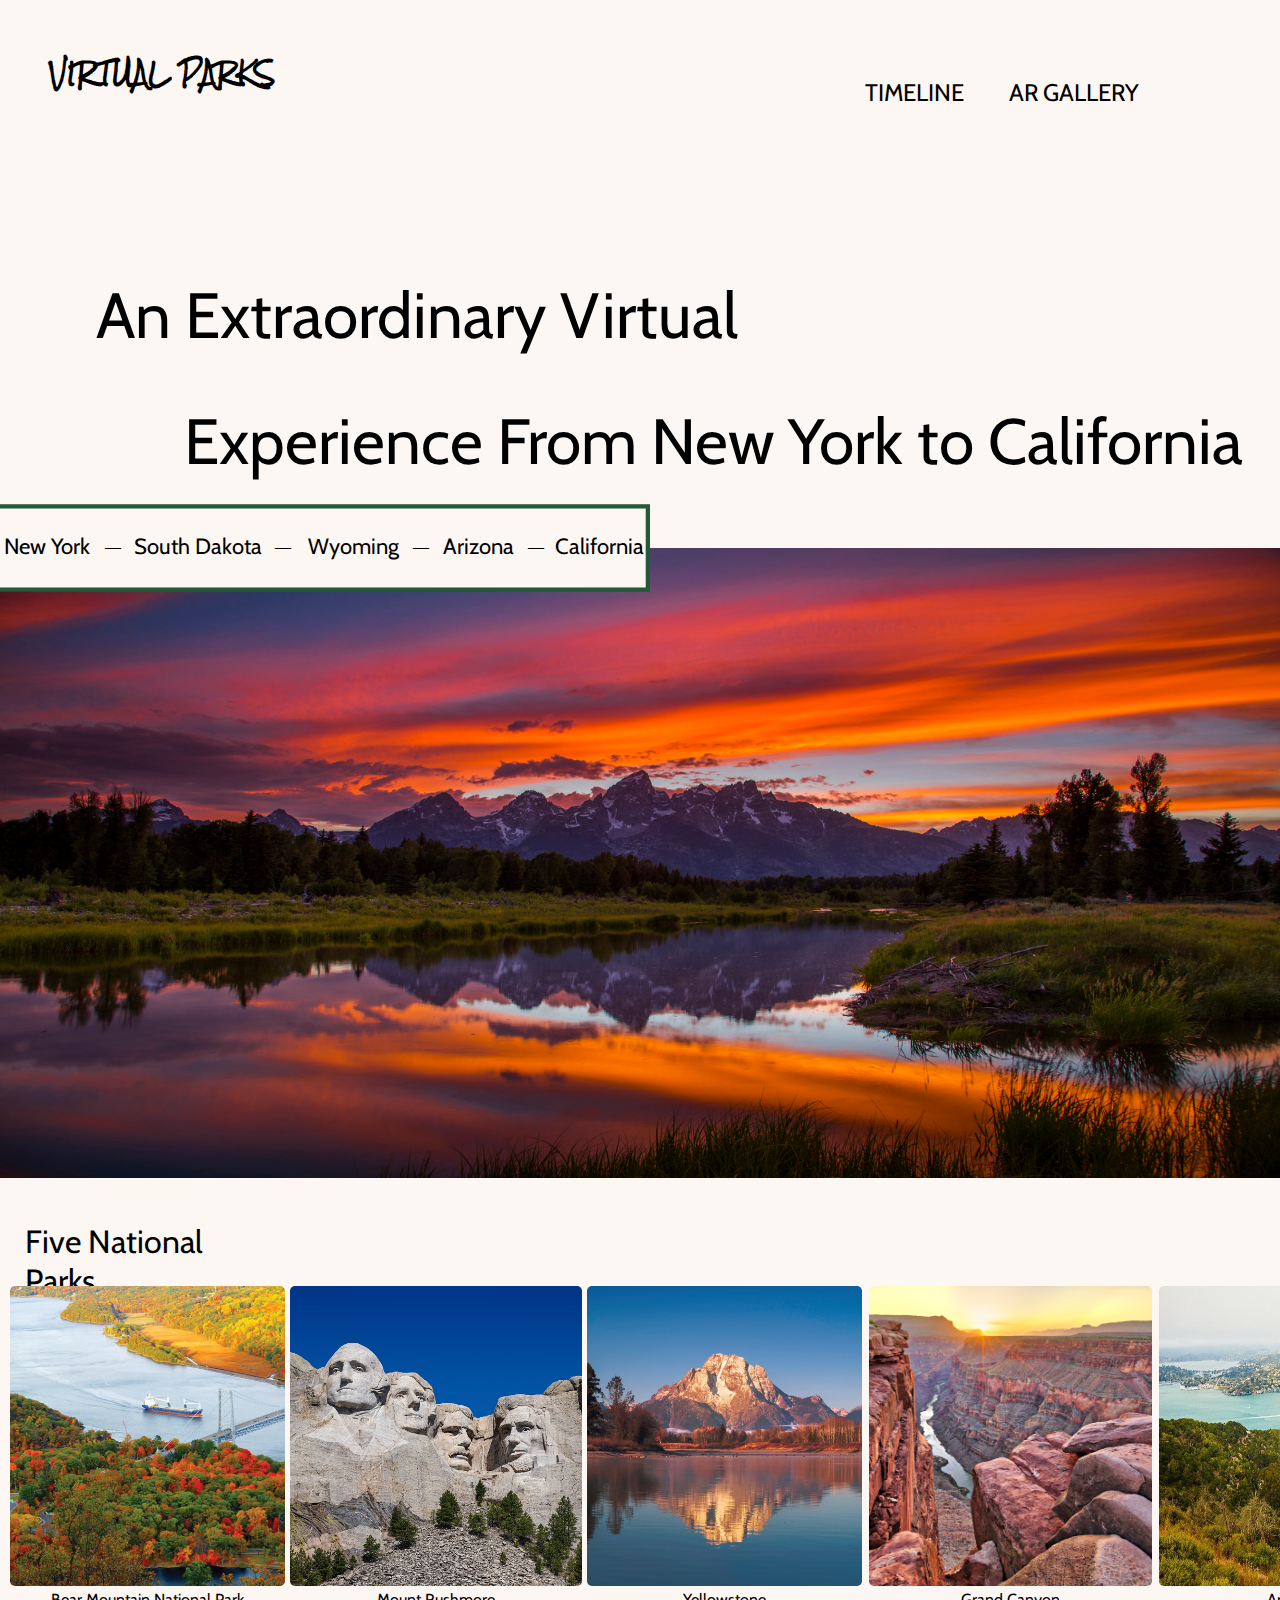
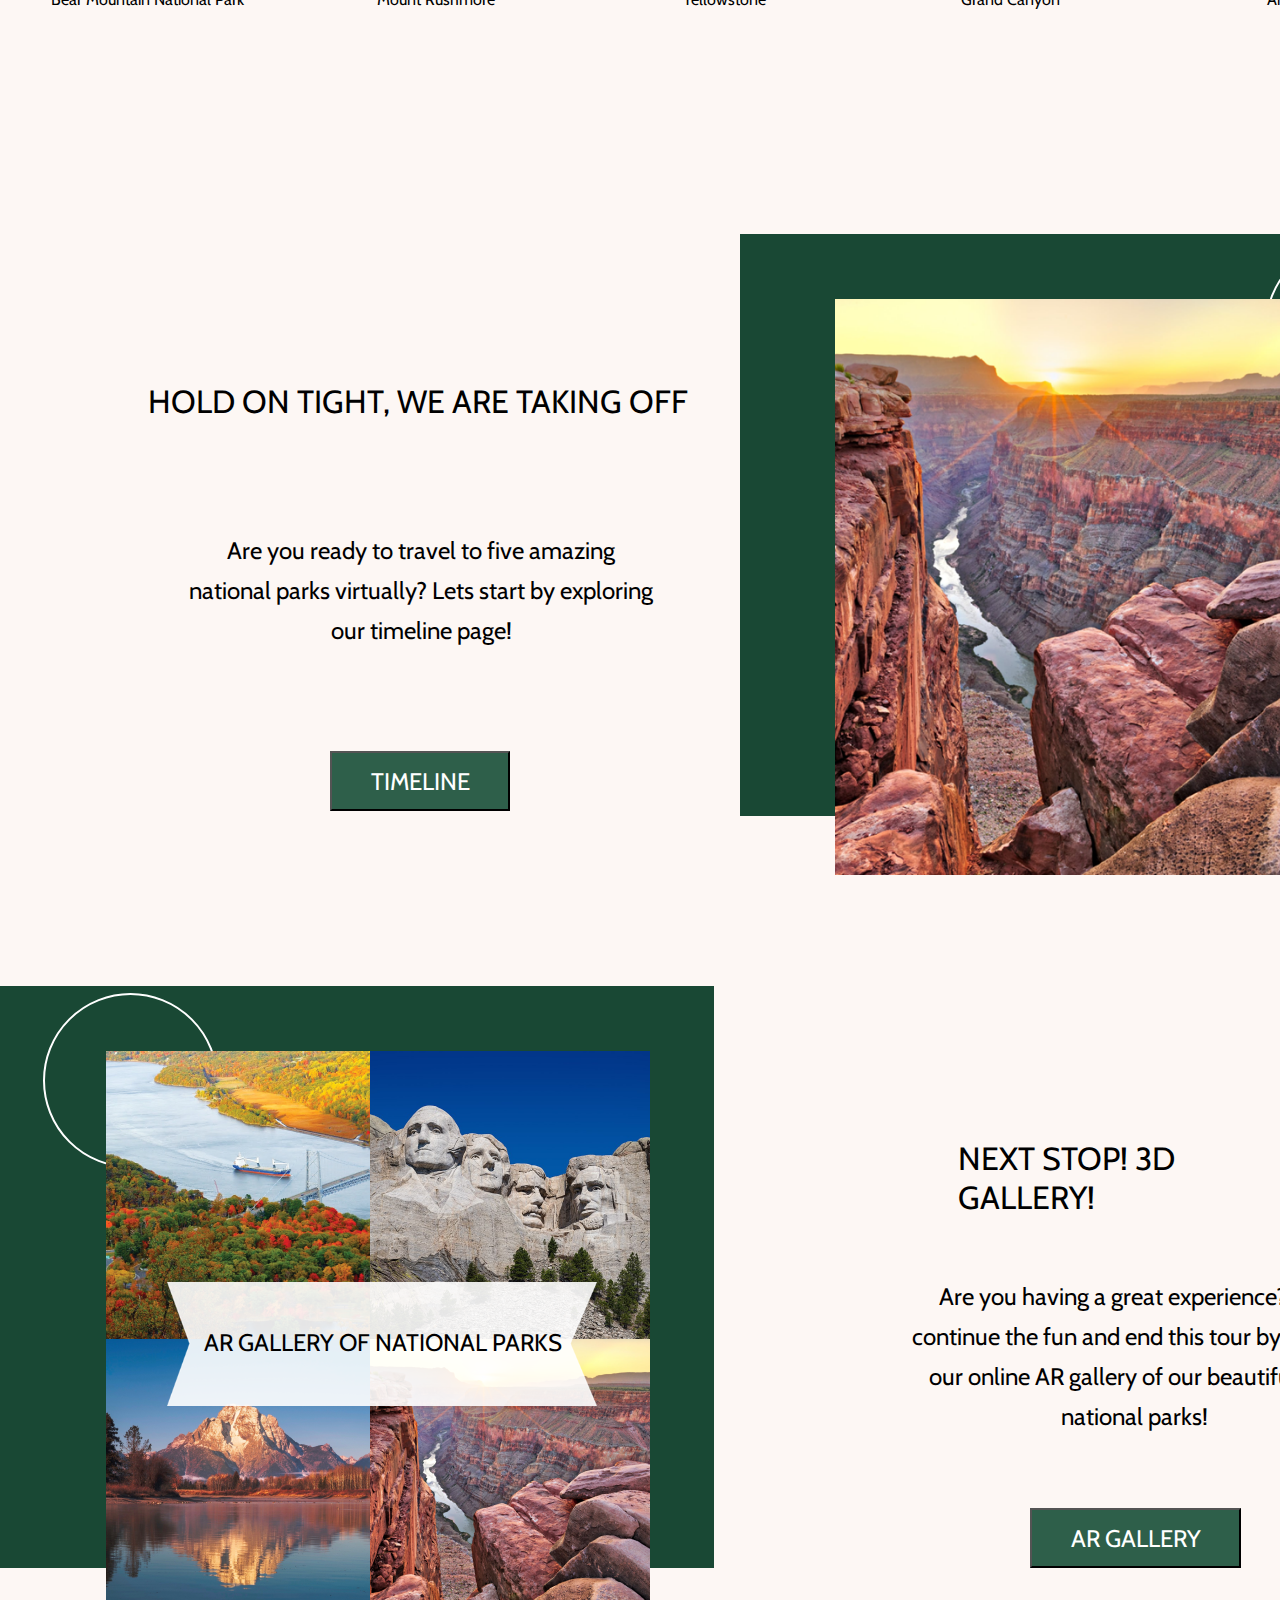
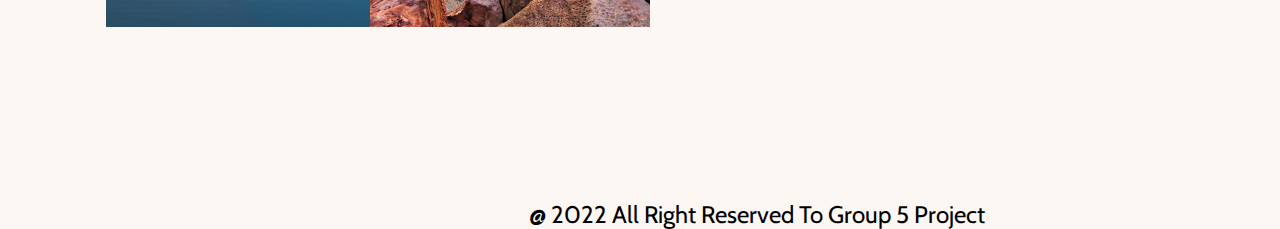
==== commit 37b1f37e: "Add files via upload" ====
--- a/index.html
+++ b/index.html
@@ -5,7 +5,7 @@
     <link rel="stylesheet" type="text/css" href="//fonts.googleapis.com/css?family=Cabin" />
   <link rel="stylesheet" type="text/css" href="//fonts.googleapis.com/css?family=Rock+Salt" />
   <link rel="icon" type="image/x-icon" href="imgs/favicon2.ico">
-    <meta charset="utf-8">
+    <meta name="viewport" content="width=device-width, initial-scale=1.0" charset="utf-8">
     <title>Home</title>
   </head>
 
@@ -18,12 +18,11 @@
   <h1 id="HeadingL2" class="text">Experience From New York to California</h1>
   <img id="Yellowstone" src="imgs\Grand_Teton.jpg" alt="Mountain landscape">
 
-  <!-- <a id="logo" href="index.html" ><img src="imgs/logo.png" style="width:250px; height:40px;position:absolute;left:49px;top:40px;"></a> -->
 
   <a id="logo" href="index.html">VIRTUAL PARKS</a>
 
 
-  <svg id="location_rect" width="804" height="102" viewBox="0 0 804 102" fill="none" xmlns="http://www.w3.org/2000/svg">
+  <svg id="location_rect" width="804" height="102" viewBox="0 0 804 102" xmlns="http://www.w3.org/2000/svg">
   <rect x="-2.5" y="2.5" width="804" height="97" fill="#FDF7F4" stroke="#235937" stroke-width="5"/>
   </svg>
 
@@ -42,7 +41,7 @@
 
   <p id="timeline_head"class="text">HOLD ON TIGHT, WE ARE TAKING OFF</p>
   <p id="timeline_des" class="text">Are you ready to travel to five amazing national parks virtually? Lets start by exploring our timeline page!</p>
-<button onclick="window.location.href='https://spaolini.github.io/VirtualParks/timeline.html" type="button" id="timeline_button" class="text">TIMELINE</button>
+<button onclick="window.location.href='https://spaolini.github.io/VirtualParks/timeline.html';" type="button" id="timeline_button" class="text">TIMELINE</button>
 <svg id="timeline_rect">
   <rect x="798" y="1980" width="714" height="582"
 </svg>
@@ -58,7 +57,7 @@
 
   <p id="gallery_head" class="text">NEXT STOP! 3D GALLERY!</p>
   <p id="gallery_des" class="text">Are you having a great experience? let’s continue the fun and end this tour by visiting our online AR gallery of our beautiful five national parks!</p>
-  <button onclick="window.location.href='https://spaolini.github.io/VirtualParks/ARgallery.html'" type="button" id="gallery_button" class="text">AR GALLERY</button>
+  <button onclick="window.location.href='https://spaolini.github.io/VirtualParks/ARgallery.html';" type="button" id="gallery_button" class="text">AR GALLERY</button>
   <svg id="gallery_rect" width="714" height="582">
     <rect x="714" y="2732" width="714" height="582">
   </svg>
@@ -100,8 +99,7 @@
   <img src="imgs/angel_island.jpg" style="width:300px; height:300px;border-radius:5px;">
   <figcaption style="text-align:center;" class="text">Angel Island</figcaption>
 </figure>
-
-
+<span id="Copyright_index">@ 2022 All Right Reserved To Group 5 Project</span>
 
 </body>
 </html>
--- a/css/main.css
+++ b/css/main.css
@@ -78,6 +78,30 @@
 font-weight: 400;
 font-size: 32px;
 line-height: 39px;
+}
+#Copyright_index {
+  width: 457px;
+  color: rgba(0,0,0,1);
+  position: absolute;
+  top: 3400px;
+  left: 528px;
+  font-family: Cabin;
+  font-weight: Regular;
+  font-size: 24px;
+  opacity: 1;
+  text-align: center;
+}
+#Copyright_Gallery {
+  width: 457px;
+  color: rgba(0,0,0,1);
+  position: absolute;
+  top: 1900px;
+  left: 528px;
+  font-family: Cabin;
+  font-weight: Regular;
+  font-size: 24px;
+  opacity: 1;
+  text-align: center;
 }
 #timeline_des{
   position: absolute;
@@ -386,8 +410,7 @@
 }
 #gallery_title{
   position: absolute;
-width: 141px;
-height: 39px;
+font-size: 40%;
 left: 700px;
 top: 237px;
 
@@ -399,46 +422,33 @@
 }
 #gallery_page_rect{
   position: absolute;
-width: 1129px;
-height: 578px;
-left: 220px;
+width: 70%;
+height: 70%;
+left: 192px;
 top: 387px;
 color: rgba(0,0,0,0.25);
 filter: drop-shadow(10px 10px 8px);
 padding-bottom: 150px;
+padding-left: 75px;
 }
 #gallery_p1{
   position: absolute;
-width: 416px;
-height: 29px;
+font-size:40%;
 left: 267px;
-top: 509px;
+top: 475px;
 
 font-family: 'Cabin';
 font-style: normal;
 font-weight: 400;
 font-size: 24px;
 line-height: 29px;
-}
-#gallery_p2{
-  position: absolute;
-width: 520px;
-height: 120px;
-left: 236px;
-top: 633px;
-
-font-family: 'Cabin';
-font-style: normal;
-font-weight: 400;
-font-size: 20px;
-line-height: 24px;
 text-align: center;
 }
-#artsteps{
-  position: absolute;
-width: 565px;
-height: 578px;
-left: 756px;
+#artsteps_img{
+  position: absolute;
+width: 15%;
+height: 60%;
+left: 850px;
 top: 387px;
 }
 #gallery_link{
@@ -481,3 +491,236 @@
   left: 1147px;
   top:1270px;
 }
+#line1{
+  position: absolute;
+width: 150px;
+height: 0px;
+left: 700px;
+top: 811px;
+
+border: .5px solid black;
+transform: rotate(90deg);
+}
+#triangle1{
+  position: absolute;
+width: 30px;
+height: 19px;
+left: 761px;
+top: 884px;
+}
+#line2{
+  position: absolute;
+width: 150px;
+height: 0px;
+left: 700px;
+top: 1450px;
+
+border: .5px solid black;
+transform: rotate(90deg);
+}
+#triangle2{
+  position: absolute;
+width: 30px;
+height: 19px;
+left: 760px;
+top: 1510px;
+}
+#line3{
+  position: absolute;
+width: 150px;
+height: 0px;
+left: 700px;
+top: 2020px;
+
+border: .5px solid black;
+transform: rotate(90deg);
+}
+#triangle3{
+  position: absolute;
+width: 30px;
+height: 19px;
+left: 760px;
+top: 2090px;
+}
+#line4{
+  position: absolute;
+width: 150px;
+height: 0px;
+left: 700px;
+top: 2600px;
+
+border: .5px solid black;
+transform: rotate(90deg);
+}
+#triangle4{
+  position: absolute;
+width: 30px;
+height: 19px;
+left: 760px;
+top: 2670px;
+}
+
+
+@media only screen and (max-width: 600px) {
+
+.artsteps{
+width: 40%;
+height:50%;
+}
+
+#gallery_page_rect{
+  width:40%;
+  height:50%;
+}
+#artsteps_img{
+  width:20%;
+  height:50%;
+}
+.gallery_content{
+  width: 70%;
+  height: 30%;
+}
+#gallery_p1{
+  width:50%;
+}
+}
+@media only screen and (min-width: 1200px) {
+  body{
+    overflow-x: hidden;
+  }
+  #river_gallery{
+    left:-30px;
+  }
+  #rush_gallery{
+    left:250px;
+  }
+  #Mountain_gallery{
+    left: 547px;
+  }
+  #Canyon_gallery{
+    left:829px;
+  }
+  #AI_gallery{
+    left: 1119px;
+  }
+  #timeline_rect{
+    left:740px;
+  }
+  #timeline_ell{
+    left:1265px;
+    top: 1840px;
+  }
+  #canyon_home{
+    left:835px;
+  }
+
+}
+@media only screen and (min-width: 600px) {
+
+.artsteps{
+width: 80%;
+height:50%;
+}
+#gallery_page_rect{
+  width:82%;
+  height:60%;
+}
+#artsteps_img{
+  width:25%;
+  height:60%;
+}
+#gallery_p1{
+  width:30%;
+}
+.gallery_content{
+  width: 60%;
+  height: 50%;
+}
+
+}
+@media only screen and (min-width: 1900px) {
+#gallery_title{
+  padding-left: 100px;
+}
+#river_gallery{
+  left:120px;
+}
+#rush_gallery{
+  left:405px;
+}
+#Mountain_gallery{
+  left:707px;
+}
+#Canyon_gallery{
+  left:993px;
+}
+#AI_gallery{
+  left:1287px;
+}
+#Copyright_index{
+  left:700px;
+}
+#timeline_rect{
+  left:900px;
+}
+#timeline_ell{
+  left:1420px;
+}
+#canyon_home{
+  left:1000px;
+}
+#timeline_head{
+  left:250px;
+}
+#timeline_des{
+  left:285px;
+}
+#timeline_button{
+  left:430px;
+}
+#gallery_head{
+  left: 1090px;
+}
+#gallery_des{
+  left:1030px;
+}
+#gallery_button{
+  left:1165px;
+}
+#gallery_rect{
+  left: 120px;
+}
+#river{
+  left:226px;
+}
+#Rush{
+  left:490px;
+}
+#canyon{
+  left:226px;
+}
+#mountain{
+  left:505px;
+}
+#parks_banner{
+  left:287px;
+}
+#gallery_banner{
+  left:320px;
+}
+#gallery_ell{
+  left:150px;
+}
+#Copyright_Gallery{
+  left:700px
+}
+#artsteps_img{
+  left:1000px;
+}
+#gallery_p1{
+  left:300px;
+}
+#gallery_page_rect{
+  left:190px;
+}
+}
